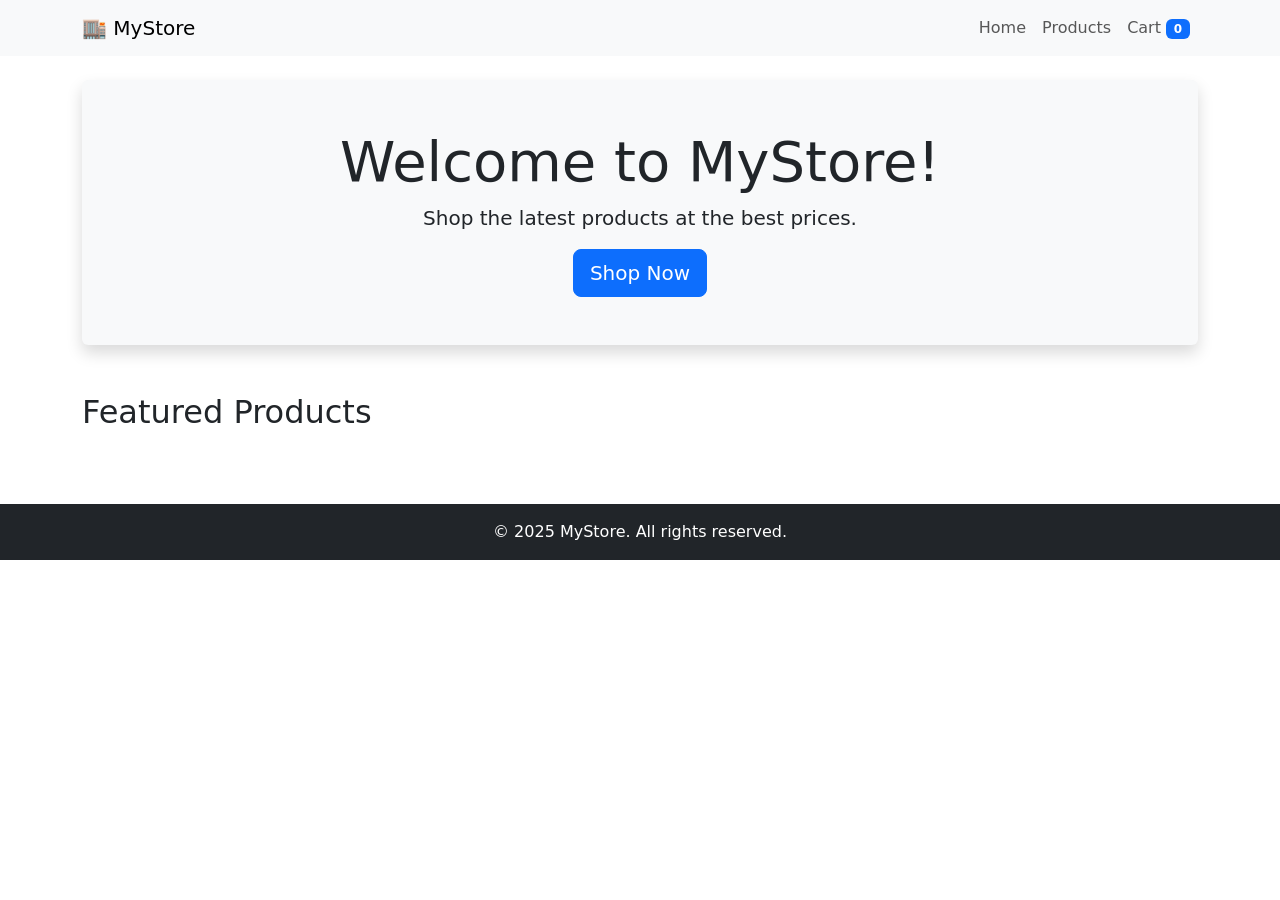
==== index.html @ 5ead366b "Add files via upload" ====
<!DOCTYPE html>
<html lang="en">
<head>
    <meta charset="UTF-8">
    <title>🏬 MyStore - Home</title>
    <meta name="viewport" content="width=device-width, initial-scale=1">
    <!-- Bootstrap CSS -->
     <meta name="description" content="Shop the latest products at the best prices at MyStore.">

    <link href="https://cdn.jsdelivr.net/npm/bootstrap@5.3.3/dist/css/bootstrap.min.css" rel="stylesheet">
    <!-- Custom CSS -->
    <link rel="stylesheet" href="../css/styles.css">
</head>
<body>
    <!-- Navbar -->
    <nav class="navbar navbar-expand-lg navbar-light bg-light">
        <div class="container">
            <a class="navbar-brand" href="index.html"> 🏬 MyStore</a>
            <button class="navbar-toggler" type="button" data-bs-toggle="collapse" data-bs-target="#navbarNav">
                <span class="navbar-toggler-icon"></span>
            </button>
            <div class="collapse navbar-collapse" id="navbarNav">
                <ul class="navbar-nav ms-auto">
    <li class="nav-item"><a class="nav-link" href="index.html">Home</a></li>     
    <li class="nav-item"><a class="nav-link" href="product.html">Products</a></li>
    <li class="nav-item">
        <a class="nav-link" href="cart.html">Cart <span id="cart-count" class="badge bg-primary">0</span></a>
    </li>
</ul>
                </div>
        </div>
    </nav>

    <!-- Hero Section -->
    <div class="container mt-4">
    <div class="p-5 bg-light rounded shadow text-center">
        <h1 class="display-4">Welcome to MyStore!</h1>
        <p class="lead">Shop the latest products at the best prices.</p>
        <a class="btn btn-primary btn-lg" href="product.html" role="button">Shop Now</a>    
    </div>
</div>

    <!-- Product Grid -->
    <div class="container mt-5">
        <h2 class="mb-4">Featured Products</h2>
        <div class="row" id="product-list">
            <!-- Products will be loaded here by JS -->
        </div>
    </div>

    <!-- Footer -->
    <footer class="bg-dark text-white text-center py-3 mt-5">
        &copy; 2025 MyStore. All rights reserved.
    </footer>

    <!-- Bootstrap JS Bundle -->
    <script src="https://cdn.jsdelivr.net/npm/bootstrap@5.3.3/dist/js/bootstrap.bundle.min.js"></script>
    <!-- jQuery -->
    <script src="https://code.jquery.com/jquery-3.7.1.min.js"></script>
    <!-- Custom JS -->
    <script src="js/main.js"></script>
</body>
</html>
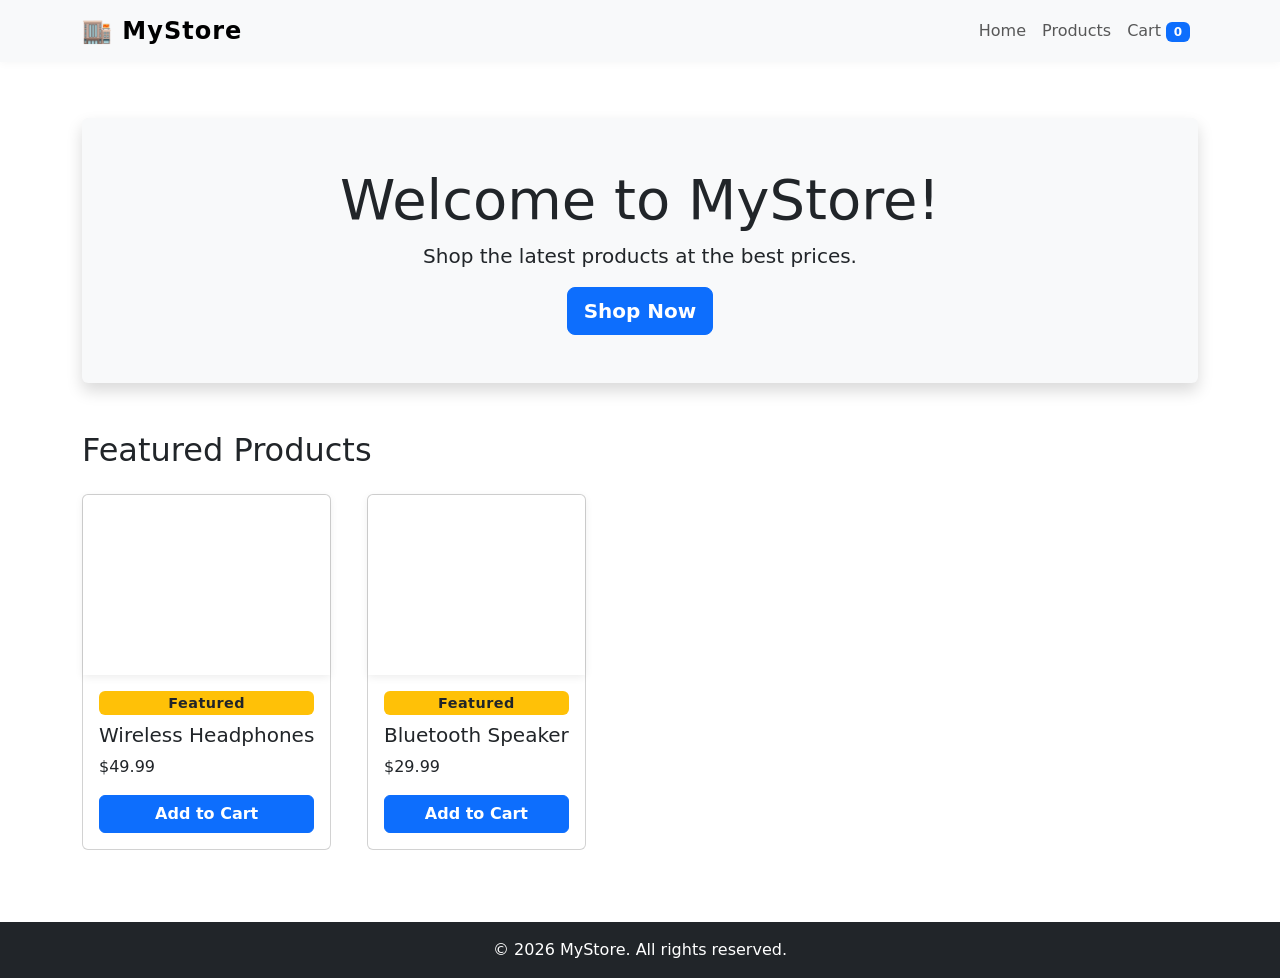
==== commit 91e39ee7: "Fix resource paths in index.html Updated the file paths for CSS and JS resources." ====
--- a/index.html
+++ b/index.html
@@ -9,7 +9,7 @@
 
     <link href="https://cdn.jsdelivr.net/npm/bootstrap@5.3.3/dist/css/bootstrap.min.css" rel="stylesheet">
     <!-- Custom CSS -->
-    <link rel="stylesheet" href="../css/styles.css">
+    <link rel="stylesheet" href="styles.css">
 </head>
 <body>
     <!-- Navbar -->
@@ -50,7 +50,7 @@
 
     <!-- Footer -->
     <footer class="bg-dark text-white text-center py-3 mt-5">
-        &copy; 2025 MyStore. All rights reserved.
+        &copy; 2026 MyStore. All rights reserved.
     </footer>
 
     <!-- Bootstrap JS Bundle -->
@@ -58,6 +58,6 @@
     <!-- jQuery -->
     <script src="https://code.jquery.com/jquery-3.7.1.min.js"></script>
     <!-- Custom JS -->
-    <script src="js/main.js"></script>
+    <script src="main.js"></script>
 </body>
-</html>+</html>
--- a/styles.css
+++ b/styles.css
@@ -0,0 +1,166 @@
+body {
+    background: url('../img/b.jpeg') no-repeat center center fixed;
+    background-size: cover;
+    animation: fadeIn 0.7s;
+}
+@keyframes fadeIn {
+    from { opacity: 0; }
+    to   { opacity: 1; }
+}
+body > .navbar {
+    margin-bottom: 2rem;
+}
+
+/* Optional: Overlay for readability */
+.bg-overlay {
+    position: fixed;
+    top: 0; left: 0; right: 0; bottom: 0;
+    background: rgba(0,0,0,0.4);
+    z-index: 0;
+}
+body > *:not(.bg-overlay) {
+    position: relative;
+    z-index: 1;
+}
+
+/* Add spacing between cards */
+.row > .col-md-3 {
+    display: flex;
+}
+
+/* Responsive card height */
+.card.h-100 {
+    height: 100%;
+}
+
+/* Make navbar brand stand out */
+.navbar-brand {
+    font-weight: bold;
+    font-size: 1.5rem;
+    letter-spacing: 1px;
+}
+
+/* Responsive card images */
+.card-img-top {
+    object-fit: cover;
+    height: 180px;
+}
+
+/* Add subtle shadow to navbar */
+.navbar {
+    box-shadow: 0 2px 8px rgba(0,0,0,0.03);
+}
+
+/* Card hover effect */
+.card {
+    transition: transform 0.2s, box-shadow 0.2s;
+}
+.card:hover {
+    transform: translateY(-5px) scale(1.03);
+    box-shadow: 0 8px 24px rgba(0,0,0,0.12);
+}
+
+/* Button hover effect */
+.btn-primary:hover {
+    background-color: #0056b3;
+    border-color: #0056b3;
+}
+
+/* Footer appearance and link hover */
+footer {
+    position: relative;
+    bottom: 0;
+    width: 100%;
+    background: #222;
+    color: #fff;
+    font-size: 1rem;
+    padding: 1rem 0;
+}
+footer a {
+    color: #bbb;
+    transition: color 0.2s;
+    text-decoration: none;
+}
+footer a:hover {
+    color: #fff;
+    text-decoration: underline;
+}
+
+/* Badge styling for featured products */
+.badge.bg-warning {
+    font-size: 0.9rem;
+    font-weight: 600;
+    letter-spacing: 0.5px;
+}
+
+/* Accessibility: focus style */
+:focus {
+    outline: 2px solid #0056b3;
+    outline-offset: 2px;
+}
+
+/* Button accessibility */
+.btn, .btn-primary {
+    cursor: pointer;
+}
+
+/* Smoother card hover on mobile */
+@media (hover: none) and (pointer: coarse) {
+    .card:hover {
+        transform: none;
+        box-shadow: 0 2px 8px rgba(0,0,0,0.03);
+    }
+}
+
+/* Mobile improvements */
+@media (max-width: 576px) {
+    .container {
+        padding-left: 10px;
+        padding-right: 10px;
+    }
+    .card-img-top {
+        height: 120px;
+    }
+}
+
+/* Optional: Modern scrollbar */
+::-webkit-scrollbar {
+    width: 8px;
+}
+/* Optional: Modern scrollbar */
+::-webkit-scrollbar {
+    width: 8px;
+    background: #222;
+}
+::-webkit-scrollbar-thumb {
+    background: #444;
+    border-radius: 4px;
+}
+
+/* Make sure footer always stays at the bottom if content is short */
+html, body {
+    height: 100%;
+}
+body {
+    min-height: 100vh;
+    display: flex;
+    flex-direction: column;
+}
+footer {
+    margin-top: auto;
+}
+
+/* Improve card spacing on all screen sizes */
+.row > [class^="col-"] {
+    display: flex;
+}
+
+/* Extra: Make buttons a bit bolder for accessibility */
+.btn, .btn-primary {
+    font-weight: 600;
+}
+
+/* Extra: Add a little shadow to product images for depth */
+.card-img-top {
+    box-shadow: 0 2px 8px rgba(0,0,0,0.08);
+}
